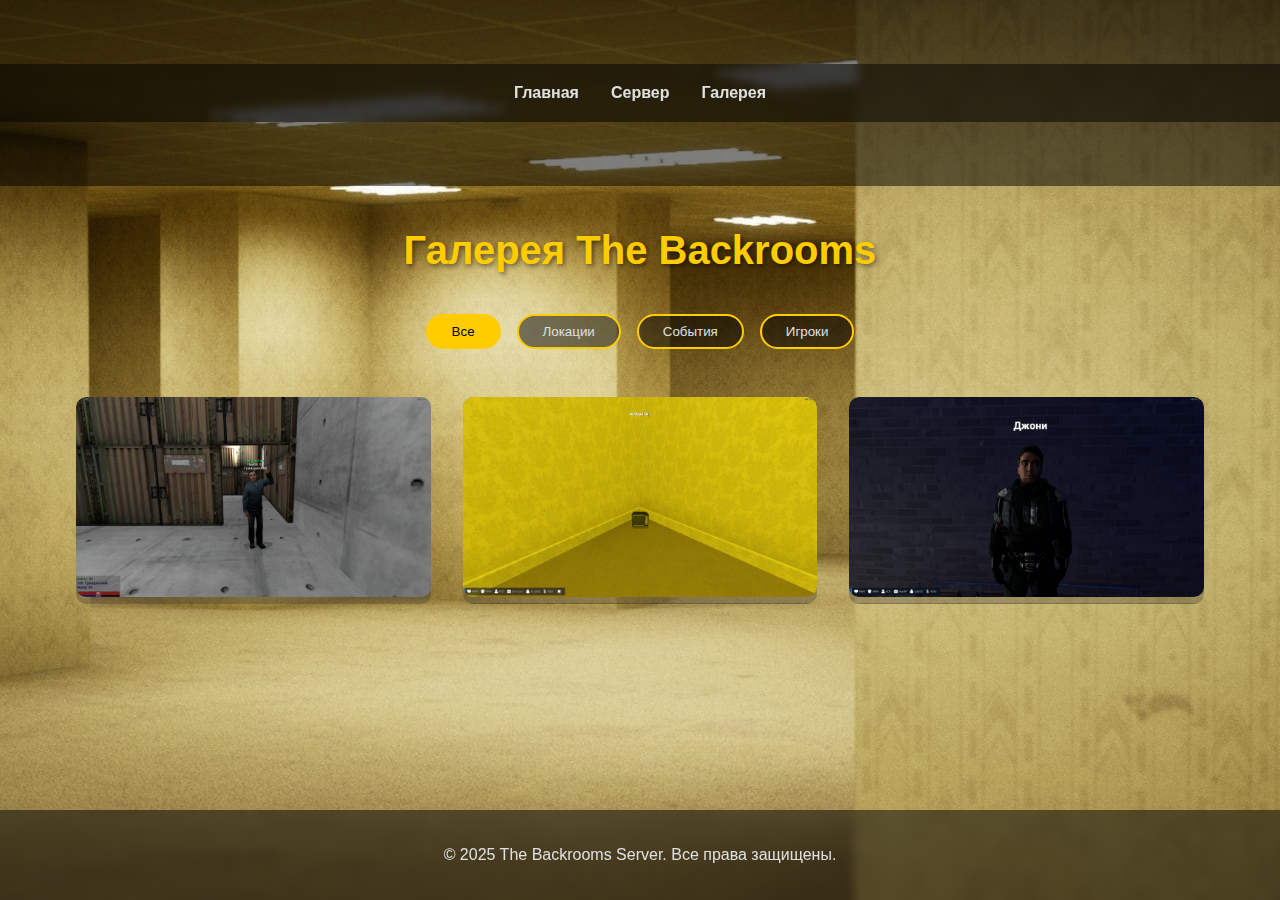
==== gallery.html @ 33eb7361 "Add files via upload" ====
<!DOCTYPE html>
<html lang="ru">
<head>
    <meta charset="UTF-8">
    <meta name="viewport" content="width=device-width, initial-scale=1.0">
    <meta name="description" content="Галерея скриншотов The Backrooms Server">
    <title>Галерея | The Backrooms Server</title>
    <link rel="stylesheet" href="styles.css">
    <link rel="stylesheet" href="gallery.css">
</head>
<body>
    <div class="page-wrapper">
        <header class="site-header">
            <nav class="main-nav">
                <ul>
                    <li><a href="index.html">Главная</a></li>
                    <li><a href="index.html#server">Сервер</a></li>
                    <li><a href="gallery.html" class="active">Галерея</a></li>
                </ul>
            </nav>
        </header>

        <main class="gallery-page">
            <div class="container">
                <h1>Галерея The Backrooms</h1>
                
                <div class="gallery-filters">
                    <button class="filter-btn active" data-filter="all">Все</button>
                    <button class="filter-btn" data-filter="locations">Локации</button>
                    <button class="filter-btn" data-filter="events">События</button>
                    <button class="filter-btn" data-filter="players">Игроки</button>
                </div>

                <div class="gallery-grid">
                    <div class="gallery-item" data-category="locations">
                        <img src="https://themaster1970sf.github.io/1.png" 
                             alt="Коридоры The Backrooms"
                             loading="lazy">
                        <div class="gallery-item-info">
                            <h3>m.@.s.t.e.r в комнате отдыха админов</h3>
                            <p>Будующая комната отдыха админов.</p>
                        </div>
                    </div>

                    <div class="gallery-item" data-category="events">
                        <img src="https://themaster1970sf.github.io/image.png" 
                             alt="Встреча игроков"
                             loading="lazy">
                        <div class="gallery-item-info">
                            <h3>Телевизор</h3>
                            <p>Что он тут забыл?</p>
                        </div>
                    </div>

                    <div class="gallery-item" data-category="locations">
                        <img src="https://themaster1970sf.github.io/image2.png" 
                             alt="Тайны The Backrooms"
                             loading="lazy">
                        <div class="gallery-item-info">
                            <h3>Это Джони</h3>
                            <p>Класный парень</p>
                        </div>
                    </div>

                    <!-- Добавьте больше изображений по мере необходимости -->
                </div>

                <div id="lightbox" class="lightbox">
                    <span class="close-lightbox">&times;</span>
                    <img id="lightbox-img" src="" alt="Увеличенное изображение">
                    <div class="lightbox-info">
                        <h3 id="lightbox-title"></h3>
                        <p id="lightbox-description"></p>
                    </div>
                </div>
            </div>
        </main>

        <footer class="site-footer">
            <div class="container">
                <p>&copy; 2025 The Backrooms Server. Все права защищены.</p>
            </div>
        </footer>
    </div>

    <script>
        // Фильтрация изображений
        const filterButtons = document.querySelectorAll('.filter-btn');
        const galleryItems = document.querySelectorAll('.gallery-item');

        filterButtons.forEach(button => {
            button.addEventListener('click', () => {
                // Удаляем активный класс у всех кнопок
                filterButtons.forEach(btn => btn.classList.remove('active'));
                // Добавляем активный класс нажатой кнопке
                button.classList.add('active');

                const filter = button.dataset.filter;

                galleryItems.forEach(item => {
                    if (filter === 'all' || item.dataset.category === filter) {
                        item.style.display = 'block';
                    } else {
                        item.style.display = 'none';
                    }
                });
            });
        });

        // Лайтбокс
        const lightbox = document.getElementById('lightbox');
        const lightboxImg = document.getElementById('lightbox-img');
        const lightboxTitle = document.getElementById('lightbox-title');
        const lightboxDescription = document.getElementById('lightbox-description');

        galleryItems.forEach(item => {
            item.addEventListener('click', () => {
                const img = item.querySelector('img');
                const info = item.querySelector('.gallery-item-info');

                lightboxImg.src = img.src;
                lightboxTitle.textContent = info.querySelector('h3').textContent;
                lightboxDescription.textContent = info.querySelector('p').textContent;
                lightbox.style.display = 'flex';
                document.body.style.overflow = 'hidden';
            });
        });

        // Закрытие лайтбокса
        document.querySelector('.close-lightbox').addEventListener('click', () => {
            lightbox.style.display = 'none';
            document.body.style.overflow = 'auto';
        });

        lightbox.addEventListener('click', (e) => {
            if (e.target === lightbox) {
                lightbox.style.display = 'none';
                document.body.style.overflow = 'auto';
            }
        });
    </script>
</body>
</html>
---- styles.css ----
/* Основные стили и переменные */
:root {
    --primary-color: #ffcc00;
    --secondary-color: #e0e0e0;
    --background-overlay: rgba(0, 0, 0, 0.5);
    --card-background: rgba(50, 50, 50, 0.3);
    --transition-speed: 0.3s;
}

/* Сброс стилей и базовые настройки */
*, *::before, *::after {
    box-sizing: border-box;
    margin: 0;
    padding: 0;
}

html {
    scroll-behavior: smooth;
}

body {
    margin: 0;
    font-family: 'Arial', sans-serif;
    background-image: url('https://themaster1970sf.github.io/l/img/bg.png');
    background-size: cover;
    background-position: center;
    background-attachment: fixed;
    color: var(--secondary-color);
    line-height: 1.6;
    min-height: 100vh;
}

.page-wrapper {
    display: flex;
    flex-direction: column;
    min-height: 100vh;
}

/* Контейнер */
.container {
    max-width: 1200px;
    margin: 0 auto;
    padding: 0 20px;
}

/* Навигация */
.main-nav {
    background: var(--background-overlay);
    padding: 1rem 0;
    position: sticky;
    top: 0;
    z-index: 1000;
    backdrop-filter: blur(5px);
}

.main-nav ul {
    list-style: none;
    display: flex;
    justify-content: center;
    gap: 2rem;
}

.main-nav a {
    color: var(--secondary-color);
    text-decoration: none;
    font-weight: bold;
    transition: color var(--transition-speed);
}

.main-nav a:hover {
    color: var(--primary-color);
}

/* Шапка */
.site-header {
    text-align: center;
    padding: 4rem 0;
    background: var(--background-overlay);
}

.header-content h1 {
    font-size: 3rem;
    margin-bottom: 1rem;
    color: var(--primary-color);
    text-shadow: 2px 2px 5px rgba(0, 0, 0, 0.5);
}

.subtitle {
    font-size: 1.2rem;
    opacity: 0.9;
}

/* Секции */
section {
    padding: 4rem 0;
    background: var(--background-overlay);
    backdrop-filter: blur(5px);
    border-top: 1px solid rgba(255, 255, 255, 0.1);
    border-bottom: 1px solid rgba(255, 255, 255, 0.1);
    margin: 2rem 0;
}

h2 {
    font-size: 2.5rem;
    color: var(--primary-color);
    text-align: center;
    margin-bottom: 2rem;
    text-shadow: 2px 2px 5px rgba(0, 0, 0, 0.5);
}

/* Кнопки */
.button {
    display: inline-block;
    padding: 1rem 2rem;
    border-radius: 5px;
    text-decoration: none;
    font-weight: bold;
    transition: transform var(--transition-speed), background-color var(--transition-speed);
}

.button.primary {
    background-color: var(--primary-color);
    color: #000;
}

.button.secondary {
    background-color: var(--background-overlay);
    color: var(--secondary-color);
    border: 2px solid var(--primary-color);
}

.button:hover {
    transform: translateY(-2px);
}

/* Сервер */
.server-grid {
    display: grid;
    grid-template-columns: repeat(auto-fit, minmax(300px, 1fr));
    gap: 2rem;
    margin-top: 2rem;
}

.server-card {
    background: var(--card-background);
    padding: 2rem;
    border-radius: 10px;
    text-align: center;
    backdrop-filter: blur(5px);
    border: 1px solid rgba(255, 255, 255, 0.1);
    transition: transform var(--transition-speed);
}

.server-card:hover {
    transform: translateY(-5px);
}

.ip-container {
    display: flex;
    align-items: center;
    justify-content: center;
    gap: 1rem;
    margin: 1rem 0;
}

.copy-button {
    display: flex;
    align-items: center;
    gap: 0.5rem;
    padding: 0.5rem 1rem;
    background: var(--background-overlay);
    border: 1px solid var(--primary-color);
    color: var(--secondary-color);
    border-radius: 5px;
    cursor: pointer;
    transition: background-color var(--transition-speed);
}

.copy-button:hover {
    background-color: rgba(255, 204, 0, 0.2);
}

.notification {
    position: fixed;
    bottom: 20px;
    right: 20px;
    padding: 1rem 2rem;
    background: var(--primary-color);
    color: #000;
    border-radius: 5px;
    animation: fadeInOut 2s ease-in-out;
}

/* Галерея */
.gallery-grid {
    display: grid;
    grid-template-columns: repeat(auto-fit, minmax(300px, 1fr));
    gap: 2rem;
    margin-top: 2rem;
}

.gallery-item {
    position: relative;
    overflow: hidden;
    border-radius: 10px;
    transition: transform var(--transition-speed);
}

.gallery-item img {
    width: 100%;
    height: auto;
    border-radius: 10px;
    transition: transform var(--transition-speed);
}

.gallery-item:hover img {
    transform: scale(1.05);
}

.gallery-item figcaption {
    position: absolute;
    bottom: 0;
    left: 0;
    right: 0;
    padding: 1rem;
    background: rgba(0, 0, 0, 0.7);
    color: var(--secondary-color);
    font-size: 0.9rem;
    opacity: 0;
    transition: opacity var(--transition-speed);
}

.gallery-item:hover figcaption {
    opacity: 1;
}

/* Футер */
.site-footer {
    margin-top: auto;
    padding: 2rem 0;
    background: var(--background-overlay);
    text-align: center;
    backdrop-filter: blur(5px);
}

/* Анимации */
@keyframes fadeInOut {
    0% { opacity: 0; transform: translateY(20px); }
    10% { opacity: 1; transform: translateY(0); }
    90% { opacity: 1; transform: translateY(0); }
    100% { opacity: 0; transform: translateY(-20px); }
}

/* Медиа-запросы */
@media (max-width: 768px) {
    .header-content h1 {
        font-size: 2rem;
    }

    h2 {
        font-size: 1.8rem;
    }

    .main-nav ul {
        flex-direction: column;
        align-items: center;
        gap: 1rem;
    }

    .server-grid {
        grid-template-columns: 1fr;
    }

    .gallery-grid {
        grid-template-columns: 1fr;
    }
}
---- gallery.css ----
/* Стили для страницы галереи */
.gallery-page {
    padding: 2rem 0;
}

.gallery-page h1 {
    text-align: center;
    color: var(--primary-color);
    margin-bottom: 2rem;
    font-size: 2.5rem;
    text-shadow: 2px 2px 5px rgba(0, 0, 0, 0.5);
}

/* Фильтры */
.gallery-filters {
    display: flex;
    justify-content: center;
    gap: 1rem;
    margin-bottom: 2rem;
    flex-wrap: wrap;
}

.filter-btn {
    padding: 0.5rem 1.5rem;
    background: var(--background-overlay);
    border: 2px solid var(--primary-color);
    color: var(--secondary-color);
    border-radius: 25px;
    cursor: pointer;
    transition: all var(--transition-speed);
}

.filter-btn:hover {
    background: var(--primary-color);
    color: #000;
}

.filter-btn.active {
    background: var(--primary-color);
    color: #000;
}

/* Сетка галереи */
.gallery-grid {
    display: grid;
    grid-template-columns: repeat(auto-fill, minmax(300px, 1fr));
    gap: 2rem;
    padding: 1rem;
}

.gallery-item {
    position: relative;
    border-radius: 10px;
    overflow: hidden;
    cursor: pointer;
    transition: transform var(--transition-speed);
    background: var(--card-background);
}

.gallery-item img {
    width: 100%;
    height: 200px;
    object-fit: cover;
    transition: transform var(--transition-speed);
}

.gallery-item-info {
    position: absolute;
    bottom: 0;
    left: 0;
    right: 0;
    padding: 1rem;
    background: rgba(0, 0, 0, 0.8);
    transform: translateY(100%);
    transition: transform var(--transition-speed);
}

.gallery-item:hover img {
    transform: scale(1.1);
}

.gallery-item:hover .gallery-item-info {
    transform: translateY(0);
}

.gallery-item-info h3 {
    color: var(--primary-color);
    margin-bottom: 0.5rem;
    font-size: 1.2rem;
}

.gallery-item-info p {
    color: var(--secondary-color);
    font-size: 0.9rem;
    margin: 0;
}

/* Лайтбокс */
.lightbox {
    display: none;
    position: fixed;
    top: 0;
    left: 0;
    width: 100%;
    height: 100%;
    background: rgba(0, 0, 0, 0.9);
    z-index: 1000;
    padding: 2rem;
    justify-content: center;
    align-items: center;
    flex-direction: column;
}

.lightbox img {
    max-width: 90%;
    max-height: 70vh;
    border-radius: 10px;
    margin-bottom: 1rem;
}

.lightbox-info {
    text-align: center;
    max-width: 600px;
}

.lightbox-info h3 {
    color: var(--primary-color);
    margin-bottom: 0.5rem;
}

.close-lightbox {
    position: absolute;
    top: 1rem;
    right: 1rem;
    color: var(--secondary-color);
    font-size: 2rem;
    cursor: pointer;
    transition: color var(--transition-speed);
}

.close-lightbox:hover {
    color: var(--primary-color);
}

/* Адаптивность */
@media (max-width: 768px) {
    .gallery-grid {
        grid-template-columns: 1fr;
    }

    .gallery-filters {
        flex-direction: column;
        align-items: center;
    }

    .filter-btn {
        width: 200px;
    }

    .lightbox img {
        max-height: 50vh;
    }
}
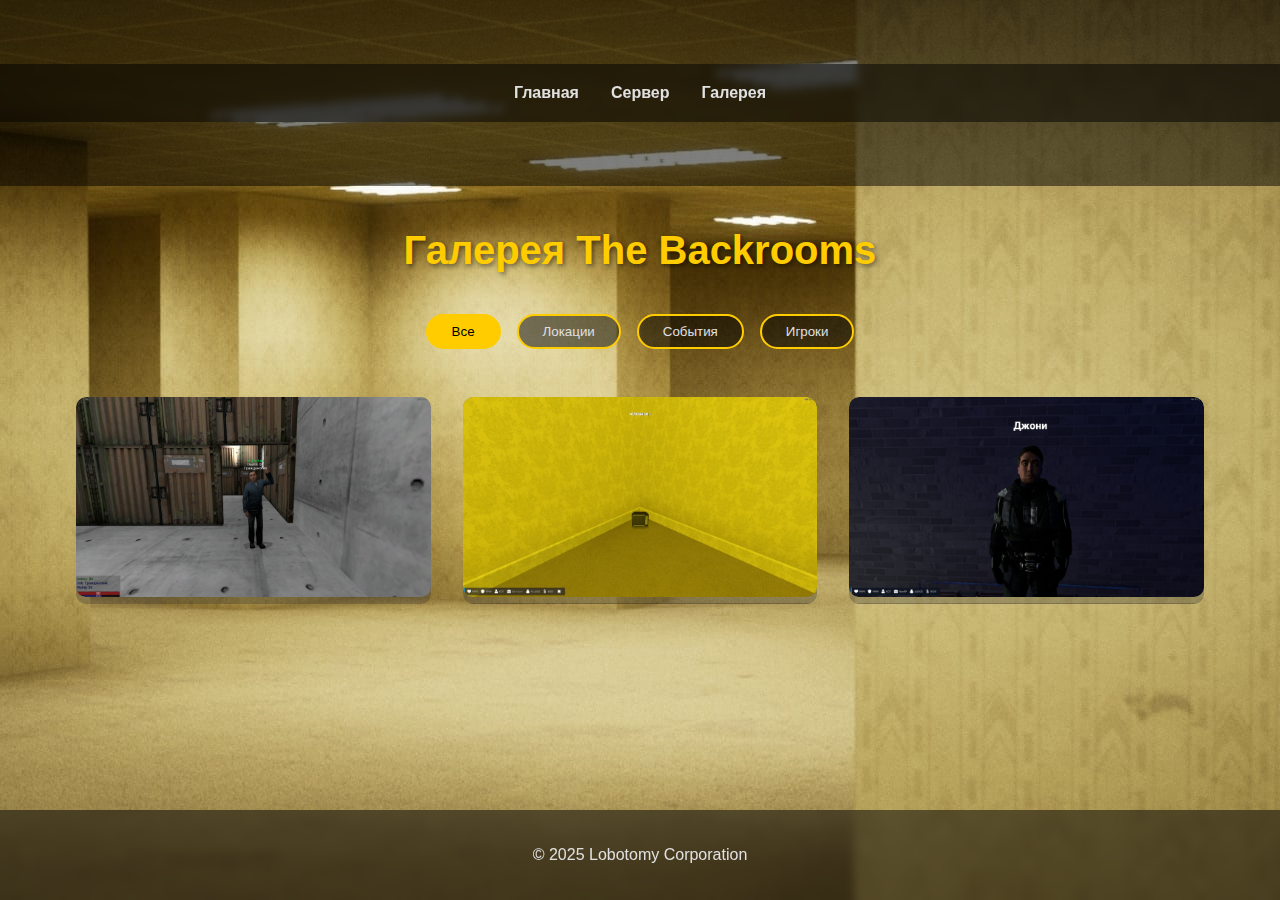
==== commit 153b1642: "Update gallery.html" ====
--- a/gallery.html
+++ b/gallery.html
@@ -78,7 +78,7 @@
 
         <footer class="site-footer">
             <div class="container">
-                <p>&copy; 2025 The Backrooms Server. Все права защищены.</p>
+                <p>&copy;  2025 Lobotomy Corporation</p>
             </div>
         </footer>
     </div>
--- a/styles.css
+++ b/styles.css
@@ -274,4 +274,4 @@
     .gallery-grid {
         grid-template-columns: 1fr;
     }
-}
+}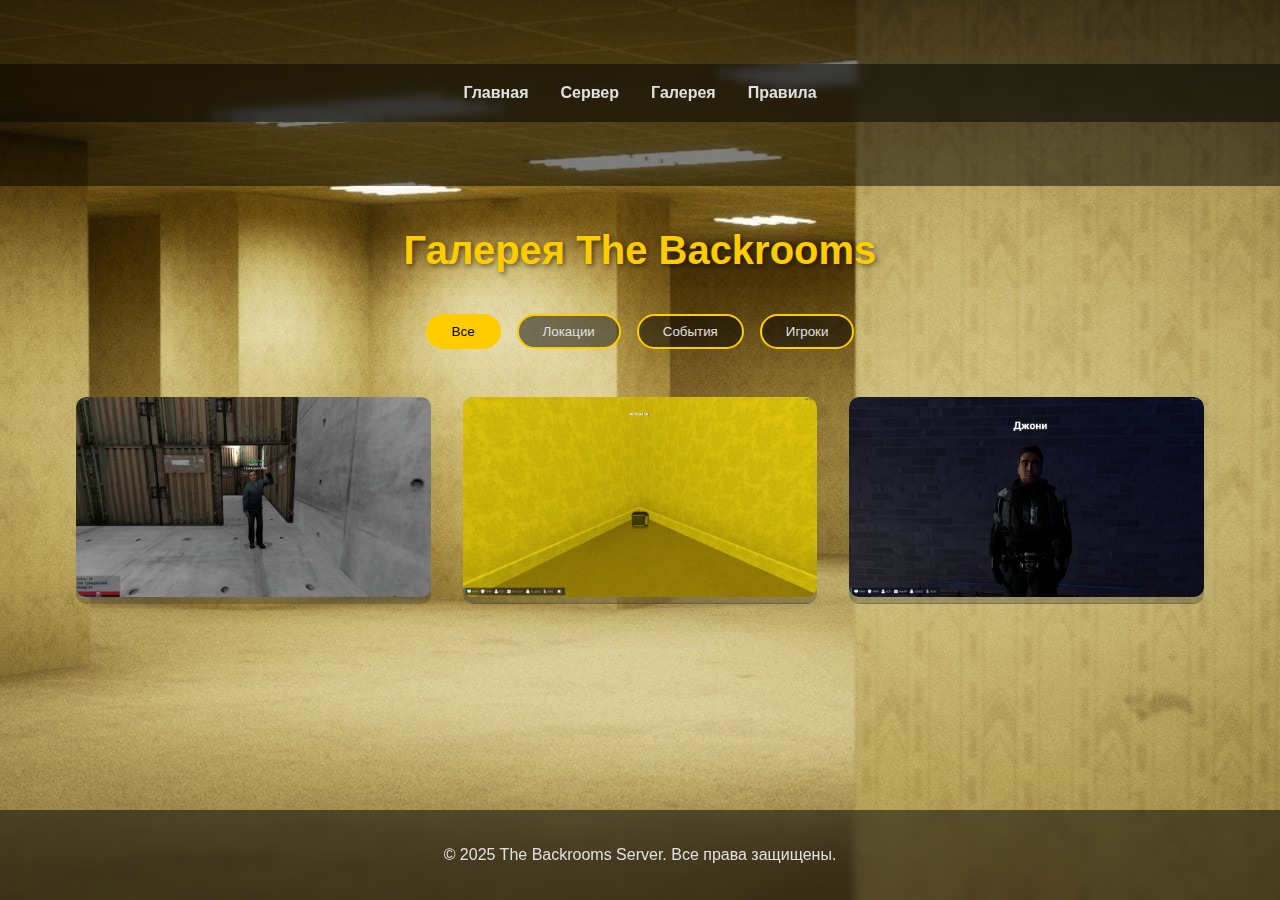
==== commit 052efbc9: "Add files via upload" ====
--- a/gallery.html
+++ b/gallery.html
@@ -14,8 +14,9 @@
             <nav class="main-nav">
                 <ul>
                     <li><a href="index.html">Главная</a></li>
-                    <li><a href="index.html#server">Сервер</a></li>
-                    <li><a href="gallery.html" class="active">Галерея</a></li>
+                    <li><a href="server.html">Сервер</a></li>
+                    <li><a href="gallery.html">Галерея</a></li>
+                    <li><a href="rules.html">Правила</a></li>
                 </ul>
             </nav>
         </header>
@@ -78,7 +79,7 @@
 
         <footer class="site-footer">
             <div class="container">
-                <p>&copy;  2025 Lobotomy Corporation</p>
+                <p>&copy; 2025 The Backrooms Server. Все права защищены.</p>
             </div>
         </footer>
     </div>
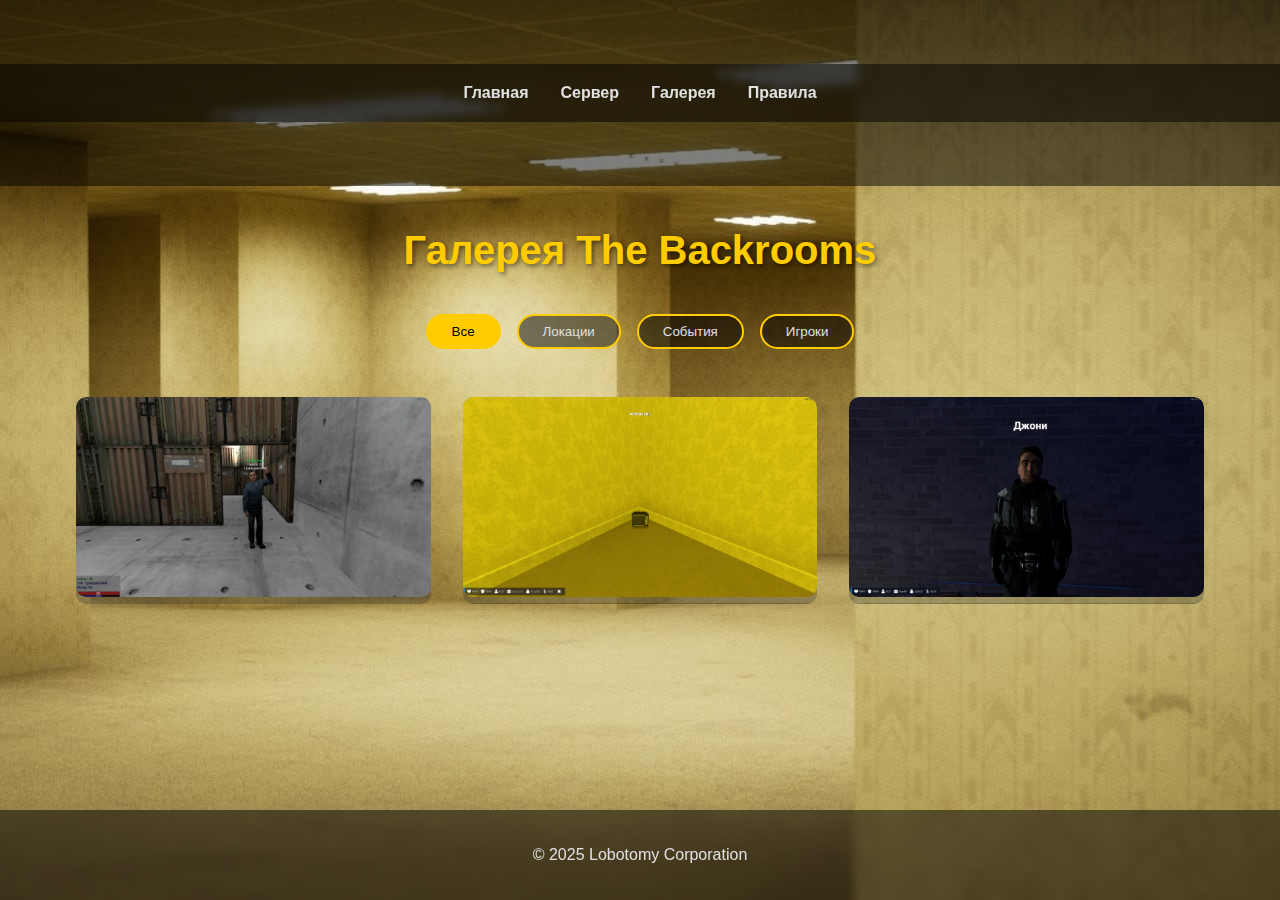
==== commit 45ac919a: "Update gallery.html" ====
--- a/gallery.html
+++ b/gallery.html
@@ -79,7 +79,7 @@
 
         <footer class="site-footer">
             <div class="container">
-                <p>&copy; 2025 The Backrooms Server. Все права защищены.</p>
+                <p>&copy; 2025 Lobotomy Corporation</p>
             </div>
         </footer>
     </div>
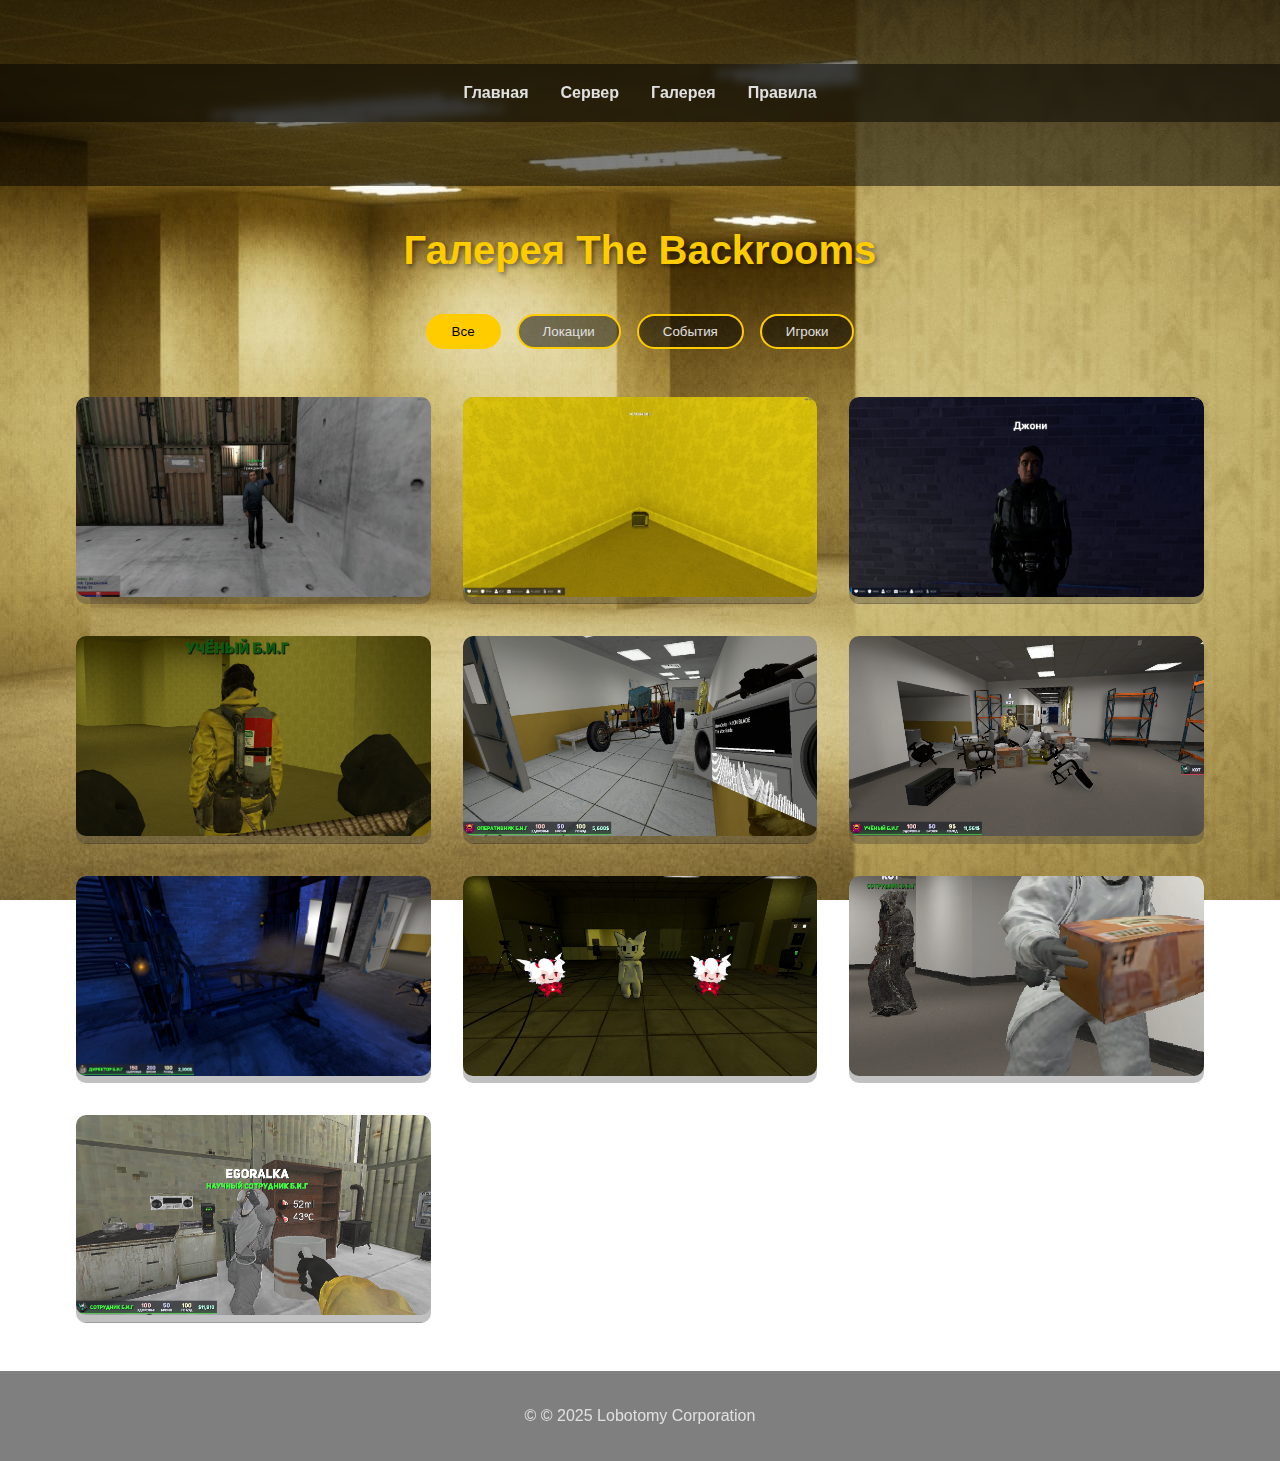
==== commit a646e176: "Update gallery.html" ====
--- a/gallery.html
+++ b/gallery.html
@@ -3,7 +3,7 @@
 <head>
     <meta charset="UTF-8">
     <meta name="viewport" content="width=device-width, initial-scale=1.0">
-    <meta name="description" content="Галерея скриншотов The Backrooms Server">
+    <meta name="description" content="Галерея скриншотов The Backrooms">
     <title>Галерея | The Backrooms Server</title>
     <link rel="stylesheet" href="styles.css">
     <link rel="stylesheet" href="gallery.css">
@@ -63,6 +63,77 @@
                         </div>
                     </div>
 
+<div class="gallery-item" data-category="players">
+                        <img src="https://themaster1970sf.github.io/png/image3.png" 
+                             alt=""
+                             loading="lazy">
+                        <div class="gallery-item-info">
+                            <h3>Бедный игрок</h3>
+                            <p>Что? Как? Зачем? Почему?</p>
+                        </div>
+                    </div>
+
+<div class="gallery-item" data-category="players">
+                        <img src="https://themaster1970sf.github.io/png/image4.png" 
+                             alt=""
+                             loading="lazy">
+                        <div class="gallery-item-info">
+                            <h3>Машина?</h3>
+                            <p>Откуда она здесь взялась</p>
+                        </div>
+                    </div>
+
+<div class="gallery-item" data-category="players">
+                        <img src="https://themaster1970sf.github.io/png/image5.png" 
+                             alt=""
+                             loading="lazy">
+                        <div class="gallery-item-info">
+                            <h3>Мда. Много мусора.</h3>
+                            <p>КОТ был завален мусором. Интересно выбрался он.</p>
+                        </div>
+                    </div>
+
+<div class="gallery-item" data-category="players">
+                        <img src="https://themaster1970sf.github.io/png/image6.png" 
+                             alt=""
+                             loading="lazy">
+                        <div class="gallery-item-info">
+                            <h3>Лифт в нерване</h3>
+                            <p>Не довайте всяким дуракам придмет который может сломать лифт.</p>
+                        </div>
+                    </div>
+
+<div class="gallery-item" data-category="players">
+                        <img src="https://themaster1970sf.github.io/png/image7.jpg" 
+                             alt=""
+                             loading="lazy">
+                        <div class="gallery-item-info">
+                            <h3>Что???</h3>
+                            <p>Что это вообще такое? Как оно здесь оказалось?</p>
+                        </div>
+                    </div>
+
+<div class="gallery-item" data-category="players">
+                        <img src="https://themaster1970sf.github.io/png/image8.png" 
+                             alt=""
+                             loading="lazy">
+                        <div class="gallery-item-info">
+                            <h3>КТО ОН?</h3>
+                            <p>КОТ походу один из клана ктулху.</p>
+                        </div>
+                    </div>
+
+<div class="gallery-item" data-category="players">
+                        <img src="https://themaster1970sf.github.io/png/image9.png" 
+                             alt=""
+                             loading="lazy">
+                        <div class="gallery-item-info">
+                            <h3>Отдых</h3>
+                            <p>Два игрока пьют кофе.</p>
+                        </div>
+                    </div>
+
+
                     <!-- Добавьте больше изображений по мере необходимости -->
                 </div>
 
@@ -79,7 +150,7 @@
 
         <footer class="site-footer">
             <div class="container">
-                <p>&copy; 2025 Lobotomy Corporation</p>
+                <p>&copy; © 2025 Lobotomy Corporation</p>
             </div>
         </footer>
     </div>
